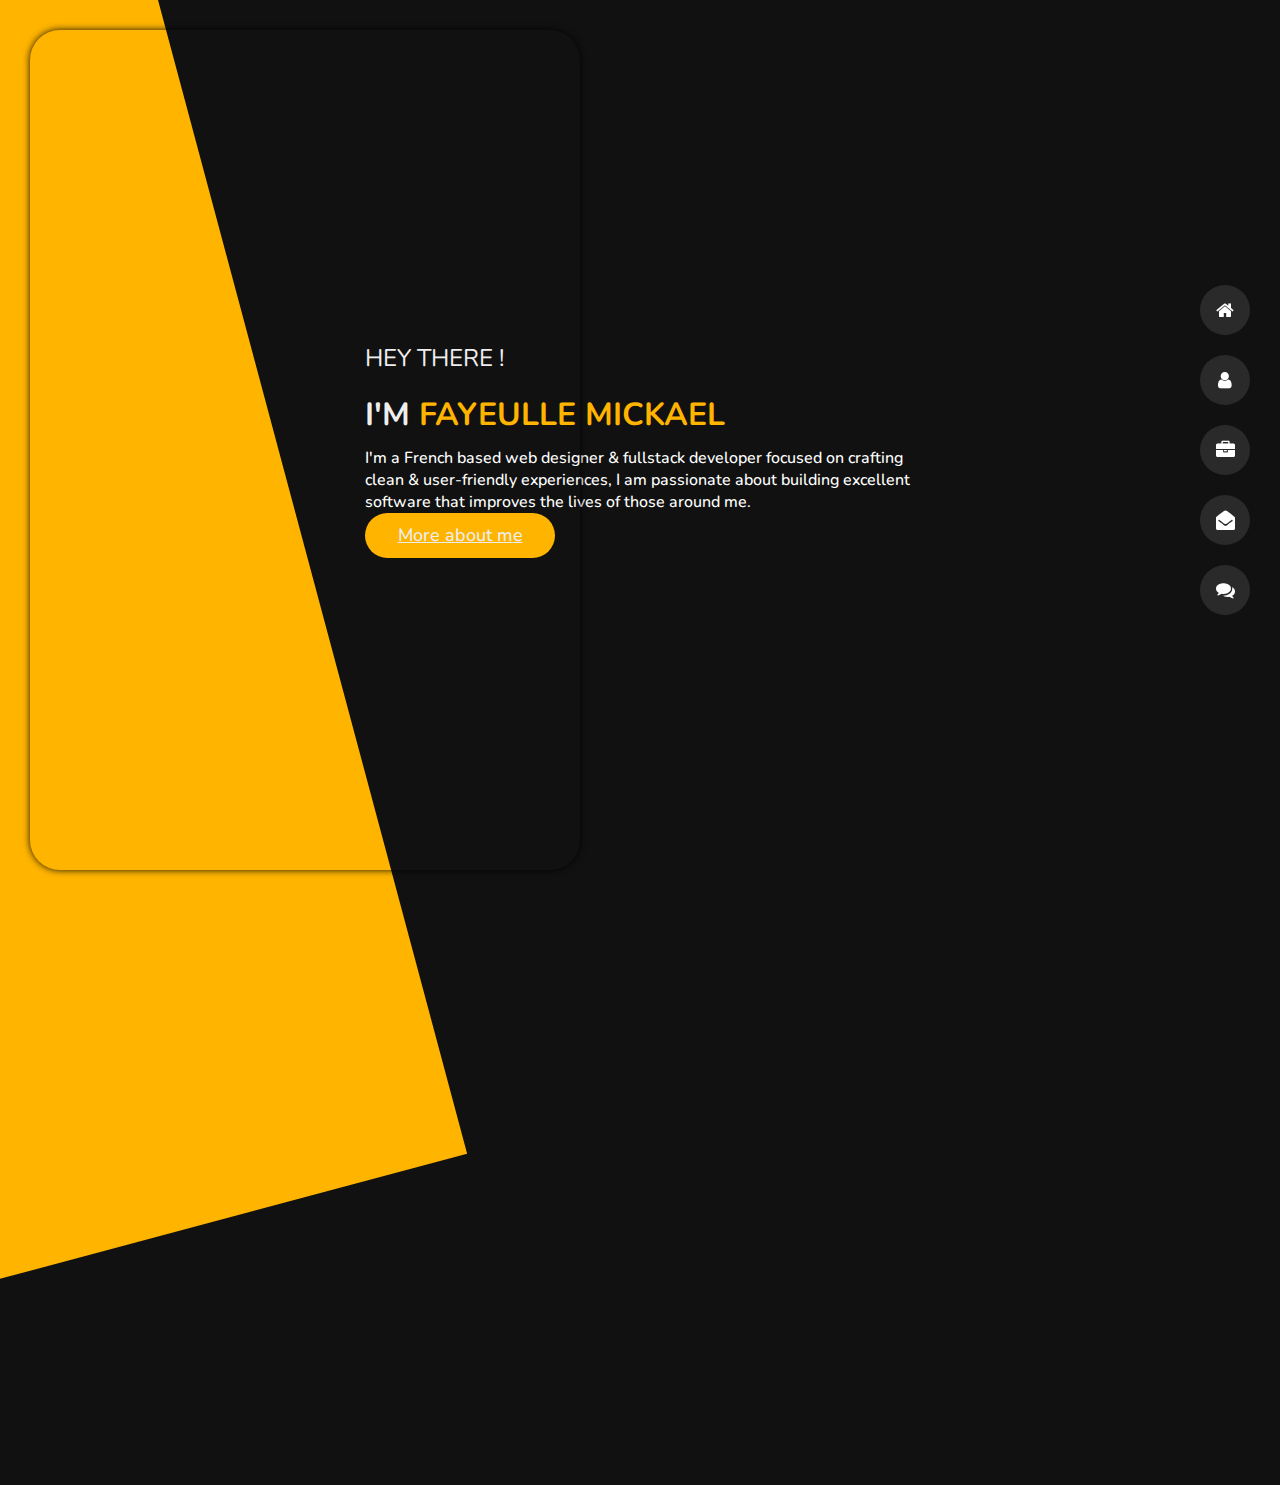
==== index.html @ 3c060138 "Home page styling + responsive" ====
<html lang="fr">

<head>
    <meta charset="UTF-8">
    <meta name="viewport" content="width=device-width, initial-scale=1.0">
    <link rel="stylesheet" href="https://cdn.jsdelivr.net/npm/bootstrap@4.5.3/dist/css/bootstrap.min.css" integrity="sha384-TX8t27EcRE3e/ihU7zmQxVncDAy5uIKz4rEkgIXeMed4M0jlfIDPvg6uqKI2xXr2" crossorigin="anonymous">
    <link rel="stylesheet" href="./font-awesome-4.7.0/css/font-awesome.min.css">
    <link rel="stylesheet" href="./css/home.css">
    <title>Fayeulle Mickael | Portfolio</title>
</head>

<body>
    <main class="wrapper">
        <div id="menu-hamburger">
            <span></span>
            <span></span>
            <span></span>
        </div>
        <div id="toggled-menu">
            <ul>
                <li>
                    <i class="fa fa-home"></i>
                    <a href="index.html">Home</a>
                </li>
                <li>
                    <i class="fa fa-user"></i>
                    <a href="about.html">About</a>
                </li>
                <li>
                    <i class="fa fa-briefcase"></i>
                    <a href="portfolio.html">Portfolio</a>
                </li>
                <li>
                    <i class="fa fa-envelope-open"></i>
                    <a href="contact.html">Contact</a>
                </li>
                <li>
                    <i class="fa fa-comments"></i>
                    <a href="blog.html">Blog</a>
                </li>
            </ul>
        </div>
        <header class="header">
            <menu class="menu-container">
                <ul>
                    <li class="link-active">
                        <i class="fa fa-home"></i>
                        <a href="home.html">Home</a>
                    </li>
                    <li>
                        <i class="fa fa-user"></i>
                        <a href="about.html">About</a>
                    </li>
                    <li>
                        <i class="fa fa-briefcase"></i>
                        <a href="portfolio.html">Portfolio</a>
                    </li>
                    <li>
                        <i class="fa fa-envelope-open"></i>
                        <a href="contact.html">Contact</a>
                    </li>
                    <li>
                        <i class="fa fa-comments"></i>
                        <a href="blog.html">Blog</a>
                    </li>
                </ul>
            </menu>
        </header>
        <div class="row">
            <div class="picture-container col-md-4"></div>
            <div class="intro-container col-lg-11 col-md-8 offset-lg-4 text-sm-center text-md-left text-lg-left offset-md-5">
                <div>
                    <h6>Hey there !</h6>
                    <h1>I'm <span>Fayeulle Mickael</span></h1>
                    <p class="p-5 p-sm-0 text-center text-md-left">
                        I'm a French based web designer & fullstack developer focused on crafting clean & user‑friendly experiences, I am passionate about building excellent software that improves the lives of those around me.
                    </p>
                    <a href="about.html" class="btn btn-about"><span>More about me</span> <i class="fa fa-user"></i></a>
                </div>
            </div>
        </div>
    </main>
    <script src="script.js"></script>
    <script src="https://code.jquery.com/jquery-3.5.1.slim.min.js" integrity="sha384-DfXdz2htPH0lsSSs5nCTpuj/zy4C+OGpamoFVy38MVBnE+IbbVYUew+OrCXaRkfj" crossorigin="anonymous"></script>
    <script src="https://cdn.jsdelivr.net/npm/bootstrap@4.5.3/dist/js/bootstrap.bundle.min.js" integrity="sha384-ho+j7jyWK8fNQe+A12Hb8AhRq26LrZ/JpcUGGOn+Y7RsweNrtN/tE3MoK7ZeZDyx" crossorigin="anonymous"></script>
</body>

</html>
---- css/home.css ----
@import url('https://fonts.googleapis.com/css2?family=Nunito:wght@200;400&display=swap');
* {
    box-sizing: border-box;
    margin: 0;
    padding: 0;
    font-family: 'Nunito', sans-serif;
}

body {
    min-height: 100vh;
    overflow: hidden;
    background-color: #111111;
    color: #fff;
    font-weight: 500;
}

.wrapper {
    width: 100%;
    height: 100%;
    display: flex;
    justify-content: center;
    align-items: center;
}

.wrapper:after {
    content: '';
    position: absolute;
    width: 100%;
    height: 200%;
    left: -80%;
    transform: rotate(-15deg);
    top: -50%;
    background-color: #ffb400;
    z-index: -1;
    transition: 0.3s;
}

#menu-hamburger {
    display: none;
    position: absolute;
    right: 30px;
    top: 30px;
    border-radius: 10px;
    width: 54px;
    height: 54px;
    background-color: #252525;
    cursor: pointer;
    z-index: 100000;
}

#menu-hamburger span {
    position: relative;
    display: block;
    width: 30px;
    height: 2px;
    margin: 12px;
    transition: 0.3s cubic-bezier(.46, .15, .5, .91);
    background-color: #ddd;
}

#toggled-menu {
    position: absolute;
    top: 0;
    left: -100%;
    width: 100%;
    height: 100%;
    background-color: #252525;
    transition: 0.3s cubic-bezier(.46, .15, .96, .47);
    z-index: 10000;
}

#toggled-menu ul {
    width: 100%;
    list-style-type: none;
    padding: 0;
}

#toggled-menu ul li {
    margin-bottom: 50px;
    text-align: center;
    cursor: pointer;
}

#toggled-menu ul li:hover a,
#toggled-menu ul li:hover i {
    color: #ffb400 !important;
}

#toggled-menu ul li i {
    margin-right: 10px;
    font-size: 20px;
}

#toggled-menu ul li a {
    text-transform: uppercase;
    font-size: 20px;
    font-weight: 500;
    text-decoration: none;
    color: #fff;
}

.intro-container>div {
    max-width: 550px;
    margin: 0 auto;
}

.intro-container h6 {
    color: #eee;
    font-size: 1.5em;
    font-weight: 400;
    text-transform: uppercase;
}

.intro-container h1 {
    color: #eee;
    text-transform: uppercase;
    font-size: 2em;
    line-height: 45px;
    font-weight: 700;
    margin: 18px 0 10px;
}

.intro-container h1 span {
    color: #ffb400;
}

.btn-about {
    position: relative;
    display: flex;
    justify-content: center;
    align-items: center;
    color: #eee !important;
    background-color: #ffb400;
    padding: 5px 5px;
    border: none;
    border-radius: 24px;
    font-size: 18px;
    width: 190px;
    height: 45px;
    line-height: 45px;
}

.btn-about i {
    position: absolute;
    font-size: 18px;
    line-height: 45px;
    right: 10px;
    transition: all .3s;
    transform: translateX(-20px);
    opacity: 0;
}

.btn-about span {
    transition: transform .3s ease-in-out
}

.picture-container {
    position: fixed;
    background: url('./img/home.jpg');
    background-position: center;
    background-size: cover;
    background-repeat: no-repeat;
    width: 550px;
    height: calc(100% - 60px);
    top: 30px;
    left: 30px;
    border-radius: 30px;
    z-index: 999;
    box-shadow: 0 0 7px rgba(0, 0, 0, .9);
    padding: 20px;
}

.header {
    position: fixed;
    right: 30px;
    z-index: 9999;
}

.header ul {
    padding: 0;
    list-style-type: none;
}

.header ul li {
    position: relative;
    width: 50px;
    height: 50px;
    line-height: 50px;
    background-color: #2b2a2a;
    border-radius: 25px;
    margin: 20px 0;
    text-align: center;
    transition: 0.3s;
    cursor: pointer;
}

.header ul li a {
    display: flex;
    justify-content: center;
    align-items: center;
    text-decoration: none;
    text-transform: uppercase;
    color: #fff !important;
    position: absolute;
    width: 50px;
    height: 50px;
    left: 0px;
    background-color: #ffb400;
    border-radius: 25px;
    z-index: -1;
    transition: 0.2s ease-in-out;
    opacity: 0;
}

.header ul li i {
    display: flex;
    justify-content: center;
    align-items: center;
    position: absolute;
    width: 50px;
    height: 50px;
    left: 0;
    z-index: 3;
    color: #fff;
    font-size: 19px;
    transition: .3s
}

.header ul li:hover a {
    opacity: 1;
    width: 180px;
    left: -130px;
    z-index: 2;
}

@media all and (max-width: 368px) {
    .intro-container div p {
        padding: 0 10px;
        text-align: center !important;
    }
}

@media all and (max-width:769px) {
    .wrapper div {
        display: flex;
        flex-direction: column;
        justify-content: center;
        align-items: center;
    }
    .header,
    .wrapper:after {
        display: none;
    }
    #menu-hamburger {
        display: block !important;
    }
    .picture-container {
        position: relative;
        top: 0;
        left: 0;
        margin-bottom: 50px;
        width: 150px;
        height: 150px !important;
        border-radius: 50%;
        border: 5px solid #252525;
    }
}

@media all and (min-width: 769px) {
    .btn-about:hover i {
        transform: translateX(-10px);
        opacity: 1;
    }
    .btn-about:hover span {
        transform: translateX(-10px);
    }
}
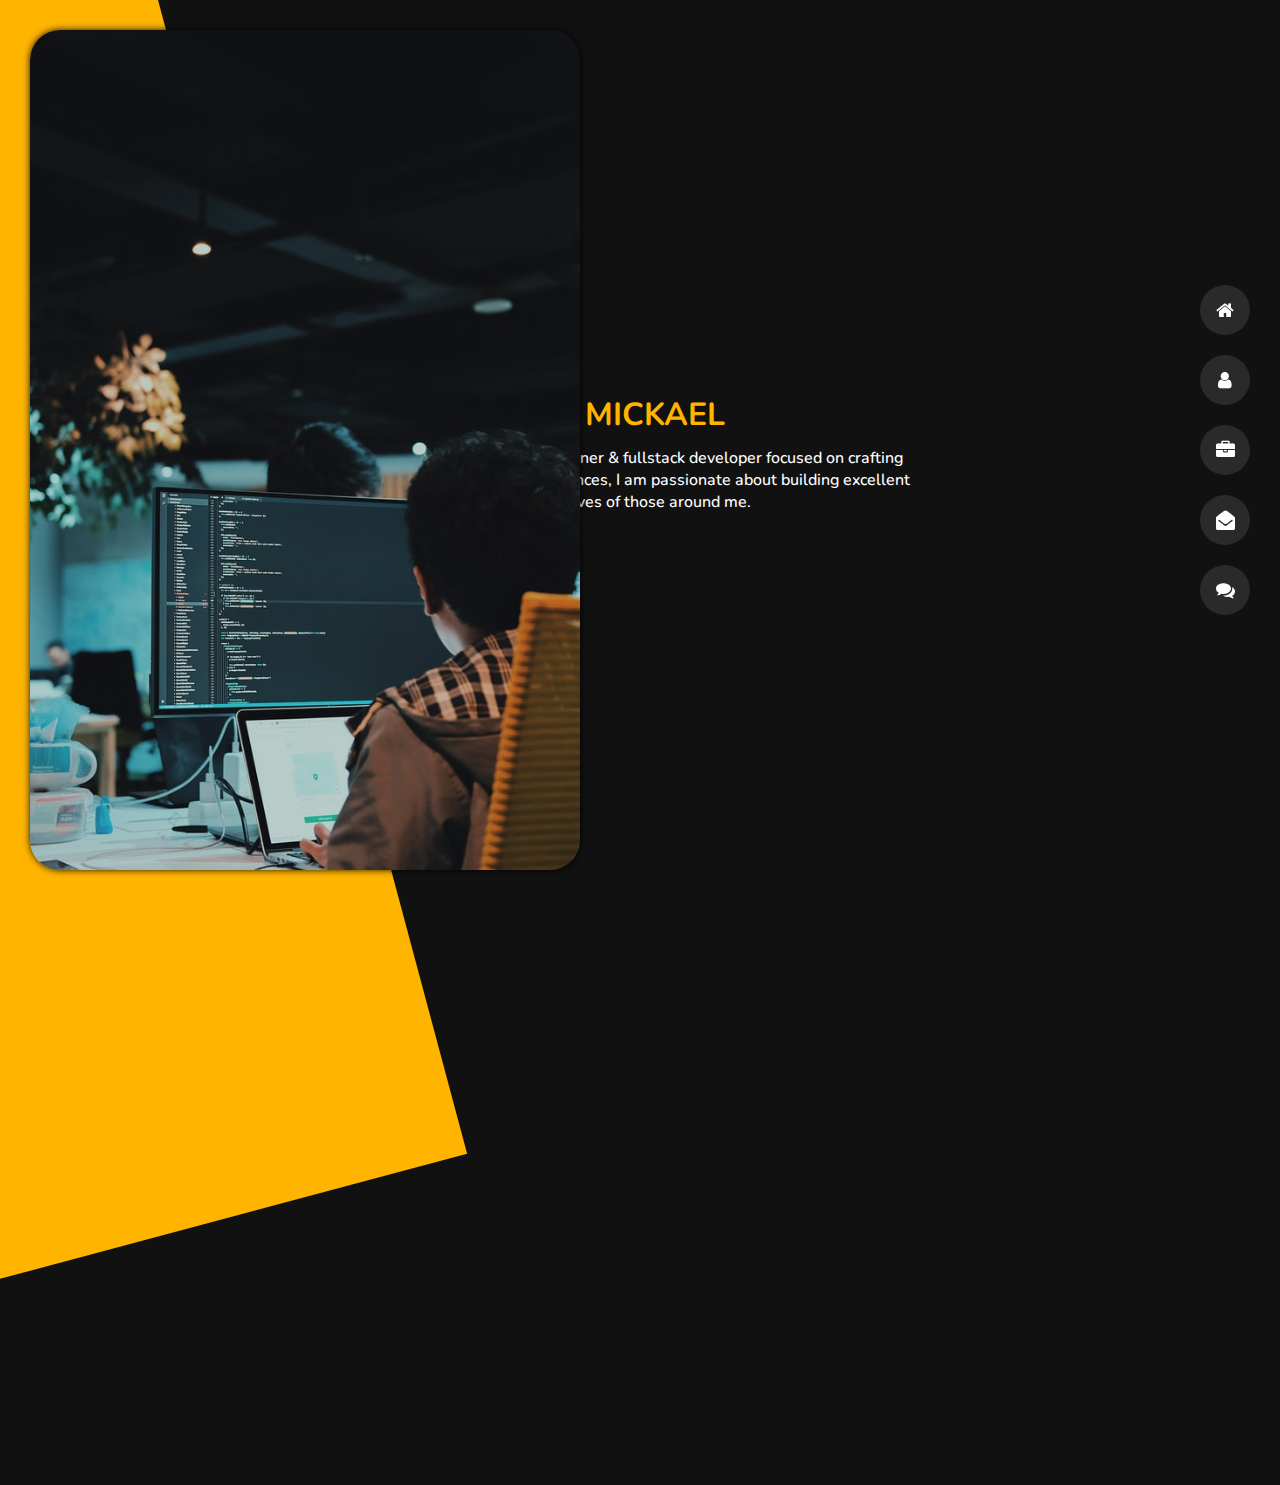
==== commit 53b205ec: "directory changes" ====
--- a/index.html
+++ b/index.html
@@ -80,7 +80,7 @@
             </div>
         </div>
     </main>
-    <script src="script.js"></script>
+    <script src="./js/script.js"></script>
     <script src="https://code.jquery.com/jquery-3.5.1.slim.min.js" integrity="sha384-DfXdz2htPH0lsSSs5nCTpuj/zy4C+OGpamoFVy38MVBnE+IbbVYUew+OrCXaRkfj" crossorigin="anonymous"></script>
     <script src="https://cdn.jsdelivr.net/npm/bootstrap@4.5.3/dist/js/bootstrap.bundle.min.js" integrity="sha384-ho+j7jyWK8fNQe+A12Hb8AhRq26LrZ/JpcUGGOn+Y7RsweNrtN/tE3MoK7ZeZDyx" crossorigin="anonymous"></script>
 </body>
--- a/css/home.css
+++ b/css/home.css
@@ -156,7 +156,7 @@
 
 .picture-container {
     position: fixed;
-    background: url('./img/home.jpg');
+    background: url('../img/home.jpg');
     background-position: center;
     background-size: cover;
     background-repeat: no-repeat;
